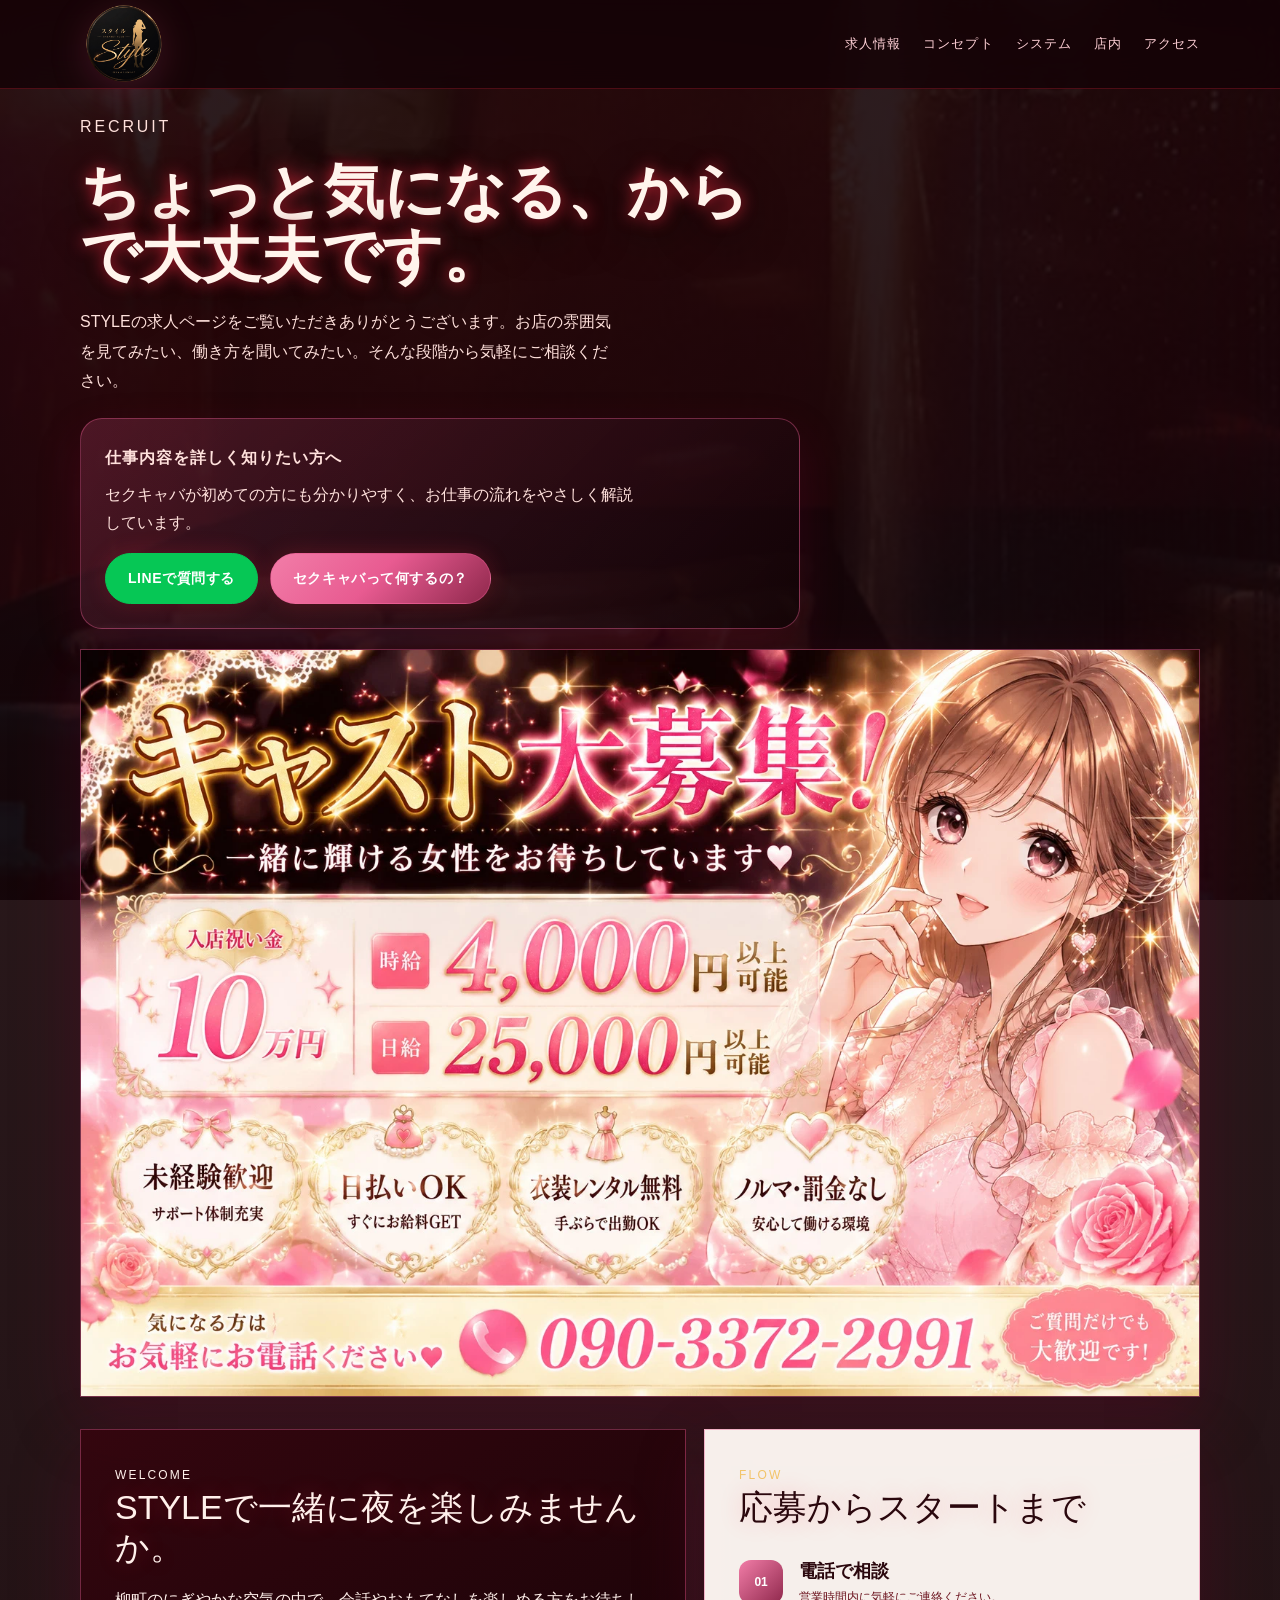
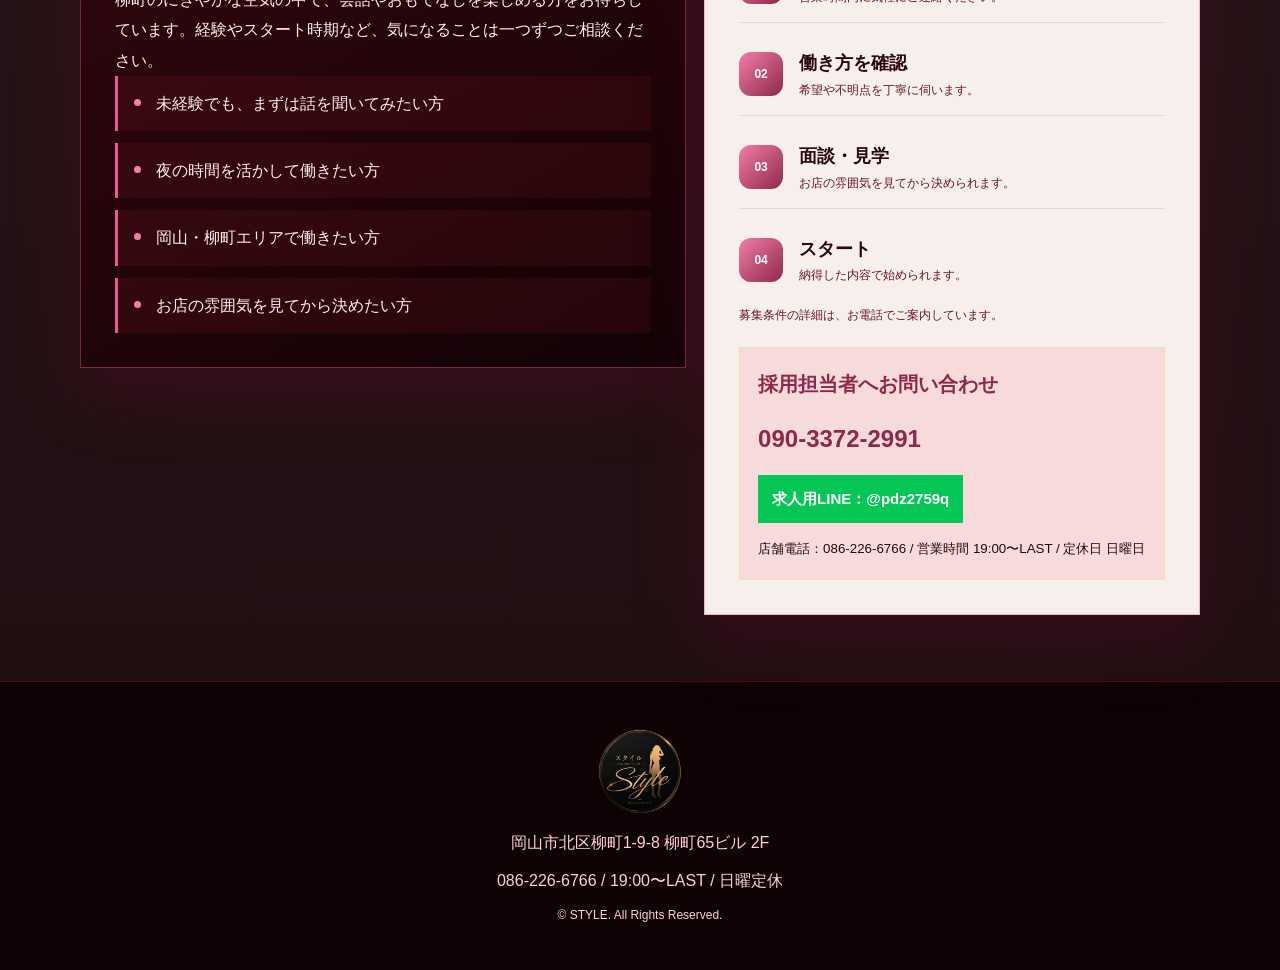
==== recruit.html @ b0fe08e3 "Redesign STYLE site with soft cute visual system" ====
<!doctype html>
<html lang="ja">
<head>
  <meta charset="utf-8">
  <meta name="viewport" content="width=device-width, initial-scale=1">
  <title>岡山・柳町のセクキャバ STYLE（スタイル）求人情報｜キャスト募集中</title>
  <meta name="description" content="岡山市北区柳町のセクキャバ STYLE（スタイル）の求人情報。お店の雰囲気や働き方を聞いてみたい方へ。まずは気軽にお電話ください。">
  <link rel="canonical" href="https://okayama-style.com/recruit.html">
  <meta name="format-detection" content="telephone=no">
  <meta name="theme-color" content="#160407">
  <script async src="https://www.googletagmanager.com/gtag/js?id=G-B4N6NQSVRD"></script>
  <script>
    window.dataLayer = window.dataLayer || [];
    function gtag(){dataLayer.push(arguments);}
    gtag('js', new Date());
    gtag('config', 'G-B4N6NQSVRD');
  </script>
  <meta property="og:type" content="website">
  <meta property="og:locale" content="ja_JP">
  <meta property="og:site_name" content="STYLE（スタイル）">
  <meta property="og:title" content="STYLE（スタイル）求人情報｜岡山・柳町でキャスト募集中">
  <meta property="og:description" content="お店の雰囲気や働き方を聞いてみたい方へ。STYLEの求人情報をご案内します。">
  <meta property="og:url" content="https://okayama-style.com/recruit.html">
  <meta property="og:image" content="https://okayama-style.com/assets/images/style_shop_hero_pc_1920x1080.webp">
  <meta property="og:image:alt" content="STYLE（スタイル）の店内写真">
  <meta name="twitter:card" content="summary_large_image">
  <link rel="preload" as="image" href="assets/images/logo.webp" type="image/webp">
  <link rel="stylesheet" href="assets/css/style.css?v=20260810-2">
  <script type="application/ld+json">
  {
    "@context": "https://schema.org",
    "@type": "WebPage",
    "name": "STYLE（スタイル）求人情報",
    "url": "https://okayama-style.com/recruit.html",
    "isPartOf": {"@type": "WebSite", "name": "STYLE（スタイル）", "url": "https://okayama-style.com/"},
    "about": {"@type": "LocalBusiness", "name": "STYLE（スタイル）", "telephone": "+81-86-226-6766", "address": {"@type": "PostalAddress", "streetAddress": "柳町1-9-8 柳町65ビル 2F", "addressLocality": "岡山市北区", "addressRegion": "岡山県", "addressCountry": "JP"}}
  }
  </script>
</head>
<body class="recruit-page">
  <a class="skip-link" href="#main">本文へ移動</a>
  <header class="site-header" data-header>
    <div class="container header-inner">
      <a class="brand" href="index.html" aria-label="STYLE トップへ">
        <img src="assets/images/logo.webp" alt="STYLE（スタイル）" width="180" height="180">
      </a>
      <button class="menu-button" type="button" data-menu-button aria-expanded="false" aria-controls="site-nav">
        <span></span><span></span><span></span><span class="sr-only">メニュー</span>
      </button>
      <nav class="site-nav" id="site-nav" data-nav>
        <a href="index.html#recruit">求人情報</a>
        <a href="index.html#concept">コンセプト</a>
        <a href="index.html#system">システム</a>
        <a href="index.html#interior">店内</a>
        <a href="index.html#access">アクセス</a>
      </nav>
    </div>
  </header>

  <main id="main" class="recruit-page-main">
    <div class="container">
      <header class="recruit-page-hero">
        <p class="section-label">Recruit</p>
        <h1>ちょっと気になる、からで大丈夫です。</h1>
        <p>STYLEの求人ページをご覧いただきありがとうございます。お店の雰囲気を見てみたい、働き方を聞いてみたい。そんな段階から気軽にご相談ください。</p>
        <div class="recruit-bridge recruit-bridge--featured">
          <p class="recruit-bridge-label">仕事内容を詳しく知りたい方へ</p>
          <p class="recruit-bridge-text">セクキャバが初めての方にも分かりやすく、お仕事の流れをやさしく解説しています。</p>
          <div class="recruit-bridge-actions">
            <a class="button recruit-bridge-line" href="https://line.me/R/ti/p/%40pdz2759q" target="_blank" rel="noopener noreferrer">LINEで質問する</a>
            <a class="button button-primary" href="recruit-dev/index.php">セクキャバって何するの？</a>
          </div>
        </div>
      </header>

      <a class="recruit-visual-link" href="tel:09033722991">
        <img class="recruit-visual" src="assets/images/cast_recruit.webp"
          alt="キャスト大募集！入店祝い金10万円、時給4,000円以上・日給25,000円以上可能。未経験歓迎・日払いOK・衣装レンタル無料・ノルマ罰金なし。お気軽にお電話ください 090-3372-2991"
          width="1536" height="1024" loading="eager">
      </a>

      <div class="recruit-detail-grid">
        <section class="recruit-detail-panel recruit-detail-panel--dark" aria-labelledby="recruit-welcome-title">
          <p class="section-label">Welcome</p>
          <h2 id="recruit-welcome-title">STYLEで一緒に夜を楽しみませんか。</h2>
          <p>柳町のにぎやかな空気の中で、会話やおもてなしを楽しめる方をお待ちしています。経験やスタート時期など、気になることは一つずつご相談ください。</p>
          <ul class="recruit-detail-list">
            <li>未経験でも、まずは話を聞いてみたい方</li>
            <li>夜の時間を活かして働きたい方</li>
            <li>岡山・柳町エリアで働きたい方</li>
            <li>お店の雰囲気を見てから決めたい方</li>
          </ul>
        </section>

        <section class="recruit-detail-panel" aria-labelledby="recruit-flow-title">
          <p class="section-label">Flow</p>
          <h2 id="recruit-flow-title">応募からスタートまで</h2>
          <ol class="recruit-steps">
            <li><span>01</span><strong>電話で相談</strong><small>営業時間内に気軽にご連絡ください。</small></li>
            <li><span>02</span><strong>働き方を確認</strong><small>希望や不明点を丁寧に伺います。</small></li>
            <li><span>03</span><strong>面談・見学</strong><small>お店の雰囲気を見てから決められます。</small></li>
            <li><span>04</span><strong>スタート</strong><small>納得した内容で始められます。</small></li>
          </ol>
          <p class="recruit-page-note">募集条件の詳細は、お電話でご案内しています。</p>
          <div class="recruit-contact">
            <strong>採用担当者へお問い合わせ</strong>
            <a href="tel:09033722991">090-3372-2991</a>
            <a class="recruit-line-link" href="https://line.me/R/ti/p/%40pdz2759q" target="_blank" rel="noopener">求人用LINE：@pdz2759q</a>
            <small>店舗電話：086-226-6766 / 営業時間 19:00〜LAST / 定休日 日曜日</small>
          </div>
        </section>
      </div>
    </div>
  </main>

  <footer class="site-footer recruit-page-footer">
    <div class="container footer-inner">
      <a class="footer-brand" href="index.html"><img src="assets/images/logo.webp" alt="STYLE（スタイル）" width="120" height="120"></a>
      <p>岡山市北区柳町1-9-8 柳町65ビル 2F</p>
      <p><a href="tel:0862266766">086-226-6766</a> / 19:00〜LAST / 日曜定休</p>
      <small>&copy; STYLE. All Rights Reserved.</small>
    </div>
  </footer>

  <div class="fixed-cta" aria-label="固定ナビゲーション">
    <a href="tel:0862266766">電話する</a>
    <a href="index.html">店舗サイト</a>
  </div>
  <script src="assets/js/main.js" defer></script>
</body>
</html>
---- assets/css/style.css ----
:root {
  --bg: #160407;
  --bg-soft: #2a070e;
  --panel: rgba(255, 245, 242, 0.94);
  --panel-strong: #fff8f4;
  --gold: #e85b91;
  --gold-light: #f27da8;
  --gold-dark: #8f284c;
  --accent: #f2c56a;
  --text: #fff4ec;
  --ink: #2a070d;
  --muted: #ffd0d6;
  --line: rgba(232, 91, 145, 0.42);
  --white-line: rgba(255, 255, 255, 0.16);
  --shadow: 0 24px 64px rgba(120, 0, 48, 0.28);
  --container: min(1120px, calc(100vw - 40px));
}

* {
  box-sizing: border-box;
}

html {
  scroll-behavior: smooth;
}

body {
  margin: 0;
  color: var(--text);
  background:
    radial-gradient(circle at 16% 0%, rgba(255, 45, 70, 0.32), transparent 34%),
    radial-gradient(circle at 84% 14%, rgba(255, 211, 90, 0.12), transparent 28%),
    linear-gradient(180deg, #120305 0%, #25060c 48%, #120305 100%);
  font-family: "Hiragino Maru Gothic ProN", "ヒラギノ丸ゴ ProN", "Yu Gothic", "YuGothic", Meiryo, sans-serif;
  line-height: 1.85;
  letter-spacing: 0;
}

body.nav-open {
  overflow: hidden;
}

img {
  display: block;
  max-width: 100%;
}

a {
  color: inherit;
  text-decoration: none;
}

.container {
  width: var(--container);
  margin-inline: auto;
}

.skip-link,
.sr-only {
  position: absolute;
  width: 1px;
  height: 1px;
  padding: 0;
  margin: -1px;
  overflow: hidden;
  clip: rect(0, 0, 0, 0);
  white-space: nowrap;
  border: 0;
}

.skip-link:focus {
  z-index: 100;
  top: 12px;
  left: 12px;
  width: auto;
  height: auto;
  clip: auto;
  padding: 10px 14px;
  color: #111;
  background: var(--gold-light);
}

.site-header {
  position: fixed;
  inset: 0 0 auto;
  z-index: 50;
  border-bottom: 1px solid rgba(255, 45, 70, 0.24);
  background: rgba(21, 3, 7, 0.84);
  backdrop-filter: blur(18px);
  transition: background 0.25s ease, border-color 0.25s ease;
}

.site-header.is-scrolled {
  background: rgba(21, 3, 7, 0.96);
  border-color: rgba(255, 45, 70, 0.42);
}

.header-inner {
  min-height: 72px;
  display: flex;
  align-items: center;
  justify-content: space-between;
  gap: 18px;
}

.brand img {
  width: 74px;
  height: 74px;
  object-fit: contain;
  filter: drop-shadow(0 8px 18px rgba(232, 91, 145, 0.18));
}

.menu-button {
  width: 44px;
  height: 44px;
  display: inline-flex;
  flex-direction: column;
  align-items: center;
  justify-content: center;
  gap: 5px;
  padding: 0;
  border: 1px solid var(--line);
  background: rgba(255, 45, 70, 0.12);
  color: #fff;
}

.menu-button span:not(.sr-only) {
  width: 20px;
  height: 1px;
  background: var(--gold-light);
}

.site-nav {
  position: fixed;
  inset: 72px 0 auto;
  display: grid;
  gap: 0;
  padding: 10px 20px 18px;
  transform: translateY(-14px);
  opacity: 0;
  pointer-events: none;
  background: rgba(21, 3, 7, 0.98);
  border-bottom: 1px solid var(--line);
  transition: opacity 0.2s ease, transform 0.2s ease;
}

.site-nav.is-open {
  transform: translateY(0);
  opacity: 1;
  pointer-events: auto;
}

.site-nav a {
  padding: 12px 0;
  color: var(--muted);
  font-size: 13px;
  letter-spacing: 0.08em;
  text-transform: uppercase;
  border-bottom: 1px solid rgba(255, 255, 255, 0.06);
}

.site-nav a:hover,
.site-nav a.is-active {
  color: var(--gold-light);
}

.hero {
  height: 68svh;
  position: relative;
  display: grid;
  align-items: end;
  overflow: hidden;
  padding: 114px 0 54px;
  isolation: isolate;
}

.hero::before {
  content: "";
  position: absolute;
  inset: 0;
  z-index: -1;
  background:
    linear-gradient(90deg, rgba(20, 2, 6, 0.92) 0%, rgba(32, 4, 10, 0.7) 44%, rgba(110, 5, 22, 0.12) 100%),
    linear-gradient(0deg, #160407 0%, rgba(22, 4, 7, 0.34) 28%, rgba(22, 4, 7, 0.02) 72%),
    radial-gradient(circle at 20% 28%, rgba(255, 45, 70, 0.46), transparent 34%),
    repeating-linear-gradient(100deg, rgba(255, 255, 255, 0.08) 0 1px, transparent 1px 18px);
}

.hero::after {
  content: "";
  position: absolute;
  inset: 0;
  z-index: -1;
  background: linear-gradient(
    to bottom,
    rgba(0, 0, 0, 0) 55%,
    rgba(0, 0, 0, 0.85) 100%
  );
  pointer-events: none;
}

.hero-media {
  position: absolute;
  inset: 0;
  z-index: -2;
}

.hero-media picture,
.hero-media img {
  width: 100%;
  height: 100%;
}

.hero-media picture {
  display: block;
}

.hero-media img {
  object-fit: cover;
  object-position: center 58%;
  filter: saturate(1.34) contrast(1.12) brightness(0.86);
  transform: scale(1.06);
  transform-origin: center 62%;
}

.hero-content {
  display: grid;
  gap: 22px;
  max-width: var(--container);
}

.hero-logo img {
  width: clamp(132px, 34vw, 230px);
  height: auto;
  filter: drop-shadow(0 20px 35px rgba(0, 0, 0, 0.58));
}

h1,
h2,
p {
  margin-block: 0;
}

h1 {
  max-width: 760px;
  color: var(--text);
  font-size: clamp(34px, 10.6vw, 82px);
  line-height: 1.08;
  font-weight: 700;
  text-shadow:
    0 0 16px rgba(255, 45, 70, 0.75),
    0 14px 44px rgba(0, 0, 0, 0.82);
}

.hero-title-line {
  display: block;
}

.hero-title-line--message {
  margin-top: 8px;
  color: #ffdbe7;
  font-size: 0.62em;
  line-height: 1.35;
  letter-spacing: 0.04em;
}

.hero-lead {
  max-width: 650px;
  color: #ffe3dd;
  font-size: clamp(15px, 4vw, 18px);
  text-shadow: 0 10px 30px rgba(0, 0, 0, 0.55);
}

.night-tags {
  display: flex;
  flex-wrap: wrap;
  gap: 8px;
  padding: 0;
  margin: 0;
  list-style: none;
}

.night-tags li {
  padding: 7px 12px;
  color: #fff;
  background: linear-gradient(135deg, rgba(255, 45, 70, 0.9), rgba(169, 0, 24, 0.76));
  border: 1px solid rgba(255, 211, 90, 0.34);
  box-shadow: 0 0 18px rgba(255, 45, 70, 0.28);
  font-family: "Hiragino Kaku Gothic ProN", "Yu Gothic", Meiryo, sans-serif;
  font-size: 12px;
  font-weight: 700;
}

.hero-prices {
  display: grid;
  grid-template-columns: repeat(2, minmax(0, 1fr));
  gap: 10px;
  max-width: 560px;
}

.hero-prices p,
.system-row,
.shop-info,
.recruit-panel {
  border: 1px solid var(--line);
  background:
    linear-gradient(150deg, rgba(255, 248, 244, 0.96), rgba(255, 219, 216, 0.9)),
    linear-gradient(90deg, rgba(255, 45, 70, 0.12), transparent);
  box-shadow: var(--shadow);
  border-radius: 18px;
}

.hero-prices p {
  min-height: 104px;
  display: grid;
  align-content: center;
  gap: 2px;
  padding: 16px;
}

.hero-prices span {
  color: #6d1520;
  font-size: 12px;
  letter-spacing: 0.12em;
  text-transform: uppercase;
}

.hero-prices strong {
  color: var(--gold-dark);
  font-size: clamp(24px, 7vw, 42px);
  line-height: 1.1;
  font-weight: 500;
}

.hero-prices small {
  color: #6d1520;
  font-family: "Hiragino Kaku Gothic ProN", "Yu Gothic", Meiryo, sans-serif;
  font-size: 11px;
  font-weight: 700;
}

.hero-price-note {
  color: #ffe1dc;
  font-family: "Hiragino Kaku Gothic ProN", "Yu Gothic", Meiryo, sans-serif;
  font-size: 12px;
  font-weight: 700;
}

.hero-actions,
.access-buttons {
  display: flex;
  flex-wrap: wrap;
  gap: 12px;
}

.button {
  min-height: 48px;
  display: inline-flex;
  align-items: center;
  justify-content: center;
  padding: 12px 22px;
  border: 1px solid var(--line);
  font-family: "Hiragino Kaku Gothic ProN", "Yu Gothic", Meiryo, sans-serif;
  font-size: 14px;
  font-weight: 700;
  letter-spacing: 0.04em;
  box-shadow: 0 0 22px rgba(255, 45, 70, 0.2);
  transition: transform 0.2s ease, border-color 0.2s ease, background 0.2s ease;
  border-radius: 999px;
}

.button:hover {
  transform: translateY(-2px);
  border-color: var(--gold-light);
}

.button-primary {
  color: #fff;
  background: linear-gradient(135deg, var(--gold-light), var(--gold) 48%, var(--gold-dark));
}

.button-secondary {
  color: #fff;
  background: rgba(30, 4, 8, 0.74);
}

.section {
  padding: 72px 0;
  background:
    radial-gradient(circle at 18% 0%, rgba(255, 45, 70, 0.24), transparent 28%),
    linear-gradient(180deg, rgba(255, 255, 255, 0.035), transparent 25%),
    var(--bg);
  border-top: 1px solid rgba(255, 45, 70, 0.24);
}

.section-heading {
  display: grid;
  gap: 10px;
  margin-bottom: 28px;
}

.section-label {
  color: var(--accent);
  font-family: "Hiragino Kaku Gothic ProN", "Yu Gothic", Meiryo, sans-serif;
  font-size: 12px;
  letter-spacing: 0.18em;
  text-transform: uppercase;
}

h2 {
  max-width: 840px;
  font-size: clamp(28px, 7vw, 52px);
  line-height: 1.18;
  font-weight: 500;
  text-shadow: 0 0 22px rgba(255, 45, 70, 0.28);
}

.concept-layout {
  display: grid;
  gap: 18px;
  color: #ffe1dc;
  font-size: 16px;
}

.system-section {
  background:
    radial-gradient(circle at 80% 10%, rgba(255, 211, 90, 0.14), transparent 28%),
    linear-gradient(135deg, rgba(255, 45, 70, 0.22), rgba(32, 4, 10, 0.84)),
    var(--bg-soft);
}

.system-list {
  display: grid;
  gap: 10px;
}

.system-row {
  display: flex;
  align-items: baseline;
  justify-content: space-between;
  gap: 18px;
  padding: 18px 16px;
  transform: skewX(-2deg);
}

.system-row span {
  color: #6d1520;
  font-size: 14px;
}

.system-row strong {
  color: var(--gold-dark);
  font-size: clamp(20px, 6vw, 34px);
  line-height: 1.2;
  font-weight: 500;
  text-align: right;
}

.note {
  margin-top: 18px;
  color: var(--muted);
  font-family: "Hiragino Kaku Gothic ProN", "Yu Gothic", Meiryo, sans-serif;
  font-size: 12px;
}

.interior-photo {
  margin: 0;
  border: 1px solid var(--line);
  background: #120305;
  box-shadow: var(--shadow);
  border-radius: 22px;
  overflow: hidden;
}

.interior-photo img {
  width: 100%;
  aspect-ratio: 3 / 2;
  object-fit: cover;
  filter: saturate(1.2) contrast(1.08);
}

.access-layout {
  display: grid;
  gap: 18px;
}

.shop-info {
  padding: 22px;
}

.shop-info dl {
  display: grid;
  gap: 0;
  margin: 0 0 22px;
}

.shop-info dl div {
  display: grid;
  gap: 4px;
  padding: 14px 0;
  border-bottom: 1px solid rgba(255, 255, 255, 0.08);
}

.shop-info dt {
  color: var(--gold);
  font-family: "Hiragino Kaku Gothic ProN", "Yu Gothic", Meiryo, sans-serif;
  font-size: 12px;
  letter-spacing: 0.08em;
}

.shop-info dd {
  margin: 0;
  color: var(--ink);
  font-size: 16px;
}

.map-frame {
  min-height: 340px;
  overflow: hidden;
  border: 1px solid var(--line);
  background: var(--panel-strong);
  box-shadow: var(--shadow);
}

.map-frame iframe {
  width: 100%;
  height: 100%;
  min-height: 340px;
  display: block;
  border: 0;
  filter: saturate(1.2) contrast(1.08);
}

.schedule-section {
  background:
    radial-gradient(circle at 80% 10%, rgba(255, 211, 90, 0.1), transparent 28%),
    linear-gradient(225deg, rgba(255, 45, 70, 0.18), rgba(22, 4, 7, 0.88)),
    var(--bg-soft);
}

.schedule-lead {
  color: #ffe1dc;
  font-size: 16px;
  margin-bottom: 24px;
}

.yorucom-banner-link {
  display: block;
  width: min(100%, 300px);
  margin: 20px auto 0;
  border: 1px solid var(--line);
  border-radius: 16px;
  box-shadow: var(--shadow);
  overflow: hidden;
  opacity: 0.86;
  transition: transform 0.2s ease, box-shadow 0.2s ease;
}

.yorucom-banner-link:hover {
  transform: translateY(-2px);
  box-shadow: 0 32px 90px rgba(120, 0, 20, 0.48);
}

.yorucom-banner-link img {
  width: 100%;
  height: auto;
  display: block;
}

.schedule-actions {
  display: flex;
  justify-content: center;
  flex-wrap: wrap;
  gap: 12px;
  margin-bottom: 6px;
}

.schedule-actions .button {
  min-width: min(100%, 360px);
  min-height: 60px;
  font-size: 18px;
}

.yorucom-sp {
  display: none;
}

.recruit-section {
  background:
    linear-gradient(rgba(32, 4, 10, 0.86), rgba(32, 4, 10, 0.92)),
    url("../images/store.webp") center / cover fixed;
}

.recruit-layout {
  display: grid;
  gap: 18px;
}

.recruit-copy,
.recruit-card {
  border: 1px solid var(--line);
  box-shadow: var(--shadow);
  border-radius: 22px;
}

.recruit-copy {
  display: grid;
  gap: 18px;
  padding: 26px;
  color: var(--text);
  background:
    linear-gradient(150deg, rgba(52, 5, 14, 0.94), rgba(16, 2, 5, 0.9)),
    linear-gradient(90deg, rgba(255, 45, 70, 0.16), transparent);
}

.recruit-copy .section-label {
  color: var(--accent);
}

.recruit-copy h2 {
  max-width: 760px;
}

.recruit-lead {
  max-width: 60ch;
  color: #ffe1dc;
  font-size: 16px;
}

.recruit-learning {
  display: grid;
  gap: 8px;
  padding: 18px;
  border: 1px solid rgba(242, 197, 106, 0.38);
  border-radius: 18px;
  background: linear-gradient(135deg, rgba(232, 91, 145, 0.2), rgba(26, 3, 8, 0.56));
}

.recruit-learning-label {
  color: var(--accent);
  font-size: 13px;
  font-weight: 700;
  letter-spacing: 0.06em;
}

.recruit-learning-text {
  color: #ffe1dc;
  font-family: "Hiragino Kaku Gothic ProN", "Yu Gothic", Meiryo, sans-serif;
  font-size: 14px;
  line-height: 1.7;
}

.recruit-learning .button {
  width: fit-content;
  margin-top: 4px;
}

.recruit-points {
  display: flex;
  flex-wrap: wrap;
  gap: 10px;
  padding: 0;
  margin: 0;
  list-style: none;
}

.recruit-points li {
  padding: 8px 12px;
  color: #fff;
  background: rgba(255, 45, 70, 0.16);
  border: 1px solid rgba(255, 211, 90, 0.22);
  border-radius: 999px;
  font-family: "Hiragino Kaku Gothic ProN", "Yu Gothic", Meiryo, sans-serif;
  font-size: 12px;
  font-weight: 700;
}

.recruit-actions {
  display: flex;
  flex-wrap: wrap;
  gap: 12px;
}

.recruit-card {
  display: grid;
  gap: 16px;
  padding: 22px;
  color: var(--ink);
  background:
    linear-gradient(150deg, rgba(255, 248, 244, 0.96), rgba(255, 219, 216, 0.92)),
    linear-gradient(90deg, rgba(255, 45, 70, 0.08), transparent);
}

.recruit-card-head {
  color: var(--gold-dark);
  font-family: "Hiragino Kaku Gothic ProN", "Yu Gothic", Meiryo, sans-serif;
  font-size: 12px;
  letter-spacing: 0.18em;
  text-transform: uppercase;
}

.recruit-steps {
  display: grid;
  gap: 12px;
  padding: 0;
  margin: 0;
  list-style: none;
}

.recruit-steps li {
  display: grid;
  grid-template-columns: 48px 1fr;
  gap: 4px 12px;
  align-items: start;
  padding: 14px 0;
  border-bottom: 1px solid rgba(42, 7, 13, 0.1);
}

.recruit-steps li:last-child {
  border-bottom: 0;
  padding-bottom: 0;
}

.recruit-steps span {
  grid-row: 1 / span 2;
  display: inline-grid;
  place-items: center;
  width: 44px;
  height: 44px;
  border-radius: 12px;
  color: #fff;
  background: linear-gradient(135deg, var(--gold-light), var(--gold-dark));
  font-family: "Hiragino Kaku Gothic ProN", "Yu Gothic", Meiryo, sans-serif;
  font-size: 12px;
  font-weight: 700;
}

.recruit-steps strong {
  color: var(--ink);
  font-size: 18px;
  line-height: 1.3;
  font-weight: 600;
}

.recruit-steps small {
  color: #6d1520;
  font-family: "Hiragino Kaku Gothic ProN", "Yu Gothic", Meiryo, sans-serif;
  font-size: 12px;
  line-height: 1.7;
}

.recruit-note {
  margin-top: 2px;
  color: #6d1520;
  font-family: "Hiragino Kaku Gothic ProN", "Yu Gothic", Meiryo, sans-serif;
  font-size: 12px;
}

.recruit-page {
  background:
    linear-gradient(rgba(22, 4, 7, 0.9), rgba(22, 4, 7, 0.96)),
    url("../images/store.webp") center / cover fixed;
}

.recruit-page-main {
  padding: 112px 0 48px;
}

.recruit-page-hero {
  display: grid;
  gap: 18px;
  max-width: 820px;
  margin-bottom: 20px;
  color: var(--text);
}

.recruit-page-hero h1 {
  max-width: 720px;
}

.recruit-page-hero p {
  max-width: 60ch;
  color: #ffe1dc;
  font-size: 16px;
}

.recruit-page-actions {
  display: flex;
  flex-wrap: wrap;
  gap: 12px;
  margin-top: 4px;
}

.recruit-visual-link {
  display: block;
  margin-bottom: 32px;
  border: 1px solid var(--line);
  box-shadow: var(--shadow);
  overflow: hidden;
  transition: transform 0.2s ease, box-shadow 0.2s ease;
}

.recruit-visual-link:hover {
  transform: translateY(-2px);
  box-shadow: 0 32px 90px rgba(120, 0, 20, 0.48);
}

.recruit-visual {
  width: 100%;
  height: auto;
  display: block;
}

.recruit-detail-grid {
  display: grid;
  gap: 18px;
}

.recruit-detail-panel {
  padding: 26px;
  border: 1px solid var(--line);
  box-shadow: var(--shadow);
  background: rgba(255, 248, 244, 0.96);
  color: var(--ink);
}

.recruit-detail-panel--dark {
  color: var(--text);
  background: linear-gradient(150deg, rgba(52, 5, 14, 0.96), rgba(16, 2, 5, 0.94));
}

.recruit-detail-panel h2 {
  margin-bottom: 18px;
  font-size: clamp(24px, 5vw, 34px);
}

.recruit-detail-panel--dark h2,
.recruit-detail-panel--dark p,
.recruit-detail-panel--dark li {
  color: #fff0eb;
}

.recruit-detail-panel p,
.recruit-detail-panel li {
  font-family: "Hiragino Kaku Gothic ProN", "Yu Gothic", Meiryo, sans-serif;
}

.recruit-detail-panel p {
  line-height: 1.9;
}

.recruit-detail-list {
  display: grid;
  gap: 12px;
  padding: 0;
  margin: 0;
  list-style: none;
}

.recruit-detail-list li {
  position: relative;
  padding: 14px 16px 14px 38px;
  border-left: 3px solid var(--gold);
  background: rgba(255, 45, 70, 0.08);
  line-height: 1.7;
}

.recruit-detail-list li::before {
  content: "";
  position: absolute;
  top: 23px;
  left: 16px;
  width: 7px;
  height: 7px;
  border-radius: 50%;
  background: var(--gold-light);
}

.recruit-page-note {
  margin-top: 18px;
  color: #6d1520;
  font-size: 12px;
}

.recruit-contact {
  display: grid;
  gap: 14px;
  margin-top: 20px;
  padding: 18px;
  border: 1px solid rgba(255, 211, 90, 0.35);
  background: rgba(255, 45, 70, 0.1);
}

.recruit-contact strong {
  color: var(--gold-dark);
  font-size: 20px;
}

.recruit-contact a {
  color: var(--gold-dark);
  font-size: 24px;
  font-weight: 700;
}

.recruit-contact .recruit-line-link {
  width: fit-content;
  padding: 10px 14px;
  color: #fff;
  background: #06c755;
  font-family: "Hiragino Kaku Gothic ProN", "Yu Gothic", Meiryo, sans-serif;
  font-size: 15px;
  font-weight: 700;
}

.recruit-page-footer {
  margin-top: 18px;
}

.recruit-bridge {
  margin-bottom: 32px;
  padding: 20px 24px;
  border: 1px solid var(--line);
  border-radius: 22px;
  background: rgba(16, 2, 5, 0.6);
}

.recruit-bridge--featured {
  width: min(100%, 720px);
  margin: 4px 0 0;
  padding: 24px;
  background: linear-gradient(135deg, rgba(232, 91, 145, 0.2), rgba(16, 2, 5, 0.72));
  box-shadow: 0 18px 44px rgba(120, 0, 48, 0.24);
}

.recruit-bridge-label {
  margin: 0 0 8px;
  color: var(--accent);
  font-family: "Hiragino Kaku Gothic ProN", "Yu Gothic", Meiryo, sans-serif;
  font-size: 13px;
  font-weight: 700;
  letter-spacing: 0.06em;
}

.recruit-bridge-text {
  margin: 0 0 16px;
  color: var(--muted);
  font-family: "Hiragino Kaku Gothic ProN", "Yu Gothic", Meiryo, sans-serif;
  font-size: 14px;
  line-height: 1.75;
}

.recruit-bridge-actions {
  display: flex;
  flex-wrap: wrap;
  gap: 12px;
}

.recruit-bridge-line {
  color: #fff;
  background: #06c755;
  border-color: #06c755;
}

.recruit-bridge-line:hover {
  background: #05b04c;
  border-color: #05b04c;
}

.recruit-panel p {
  color: #ffe1dc;
}

.site-footer {
  padding: 42px 0 90px;
  color: var(--muted);
  background: #0f0205;
  border-top: 1px solid rgba(255, 45, 70, 0.24);
  text-align: center;
}

.footer-inner {
  display: grid;
  justify-items: center;
  gap: 8px;
}

.footer-brand img {
  width: 96px;
  height: auto;
}

.site-footer small {
  font-family: "Hiragino Kaku Gothic ProN", "Yu Gothic", Meiryo, sans-serif;
  font-size: 12px;
}

.fixed-cta {
  position: fixed;
  z-index: 60;
  right: 10px;
  bottom: 10px;
  left: 10px;
  display: grid;
  grid-template-columns: 1fr 1fr;
  gap: 8px;
}

.fixed-cta a {
  min-height: 52px;
  display: grid;
  place-items: center;
  border: 1px solid var(--line);
  color: #fff;
  background: linear-gradient(135deg, var(--gold-light), var(--gold));
  font-family: "Hiragino Kaku Gothic ProN", "Yu Gothic", Meiryo, sans-serif;
  font-size: 14px;
  font-weight: 700;
}

.fixed-cta a:last-child {
  color: #fff;
  background: rgba(20, 2, 6, 0.96);
}

body.nav-open .fixed-cta {
  display: none;
}

@media (max-width: 759px) {
  .hero {
    align-items: start;
    height: 62svh;
    padding: 86px 0 18px;
  }

  .hero::before {
    background:
      linear-gradient(90deg, rgba(20, 2, 6, 0.62) 0%, rgba(32, 4, 10, 0.38) 52%, rgba(110, 5, 22, 0.08) 100%),
      linear-gradient(0deg, #160407 0%, rgba(22, 4, 7, 0.12) 38%, rgba(22, 4, 7, 0) 72%),
      radial-gradient(circle at 22% 64%, rgba(255, 45, 70, 0.28), transparent 34%);
  }

  .hero-actions {
    display: none;
  }

  .hero-logo {
    display: none;
  }

  h1 {
    max-width: 100%;
    font-size: clamp(30px, 9.4vw, 39px);
    line-height: 1.05;
  }

  .hero-title-line {
    display: block;
    white-space: nowrap;
  }

  .hero-title-line--message {
    white-space: normal;
    font-size: 0.58em;
    letter-spacing: 0.02em;
  }

  .hero-content {
    gap: 10px;
    align-content: start;
    padding-top: 18px;
  }

  .night-tags,
  .hero-lead {
    display: none;
  }

  .hero-prices {
    gap: 8px;
    width: min(100%, 260px);
    grid-template-columns: 1fr;
    margin-top: 16px;
  }

  .hero-prices p {
    min-height: 64px;
    padding: 12px 14px;
    background:
      linear-gradient(150deg, rgba(24, 3, 7, 0.72), rgba(80, 8, 18, 0.62)),
      linear-gradient(90deg, rgba(255, 45, 70, 0.12), transparent);
    backdrop-filter: blur(5px);
  }

  .hero-prices span {
    color: #ffd0d6;
  }

  .hero-prices small {
    color: #ffd0d6;
    font-size: 10px;
  }

  .hero-prices strong {
    color: #fff4ec;
    font-size: clamp(24px, 7.2vw, 31px);
    text-shadow: 0 0 18px rgba(255, 45, 70, 0.65);
  }

  .hero-price-note {
    width: min(100%, 260px);
    font-size: 11px;
    line-height: 1.5;
  }

  .hero-media img {
    object-position: 62% 56%;
    filter: saturate(1.25) contrast(1.06) brightness(0.98);
    transform: scale(1.06);
    transform-origin: 62% 56%;
  }

  .recruit-section {
    background-attachment: scroll;
  }

  .recruit-page {
    background-attachment: scroll;
  }

  .recruit-page-main {
    padding-top: 88px;
  }

  .recruit-page-hero h1 {
    font-size: clamp(30px, 8.5vw, 42px);
  }

  .recruit-detail-panel {
    padding: 22px;
  }

  .interior-photo {
    max-width: 330px;
    margin-inline: auto;
    height: 180px;
    overflow: hidden;
  }

  .interior-photo img {
    height: 100%;
    aspect-ratio: auto;
    object-position: center 38%;
  }

  .yorucom-pc {
    display: none;
  }

  .yorucom-sp {
    display: block;
  }

  .yorucom-banner-link {
    width: min(100%, 240px);
  }

  .schedule-actions .button {
    width: 100%;
  }
}

@media (min-width: 760px) {
  .menu-button {
    display: none;
  }

  .site-nav {
    position: static;
    display: flex;
    align-items: center;
    gap: 22px;
    padding: 0;
    transform: none;
    opacity: 1;
    pointer-events: auto;
    background: transparent;
    border: 0;
  }

  .site-nav a {
    border: 0;
  }

  .hero {
    height: 100vh;
    align-items: center;
    padding: 92px 0 40px;
  }

  .hero-content {
    gap: 16px;
  }

  .hero-logo img {
    width: min(14vw, 150px);
  }

  h1 {
    font-size: clamp(42px, 5.4vw, 60px);
  }

  .hero-title-line--message {
    font-size: 0.56em;
  }

  .hero-lead {
    max-width: 620px;
    font-size: 16px;
  }

  .hero-prices p {
    min-height: 88px;
  }

  .hero-media img {
    object-position: 74% center;
    transform: none;
  }

  .hero-prices {
    grid-template-columns: repeat(2, 230px);
  }

  .interior-section .section-heading {
    margin-bottom: 20px;
  }

  .interior-photo {
    max-width: 960px;
    height: 380px;
    margin-inline: auto;
    overflow: hidden;
  }

  .interior-photo img {
    height: 100%;
    aspect-ratio: auto;
    object-position: center 44%;
  }

  .concept-layout {
    grid-template-columns: 1fr 1fr;
    gap: 34px;
    font-size: 17px;
  }

  .system-list {
    grid-template-columns: repeat(2, minmax(0, 1fr));
  }

  .access-layout {
    grid-template-columns: 0.86fr 1.14fr;
    align-items: stretch;
  }

  .shop-info {
    padding: 28px;
  }

  .recruit-layout {
    grid-template-columns: 1.12fr 0.88fr;
    align-items: stretch;
  }

  .recruit-detail-grid {
    grid-template-columns: 1.1fr 0.9fr;
    align-items: start;
  }

  .recruit-detail-panel {
    padding: 34px;
  }

  .recruit-copy,
  .recruit-card {
    padding: 34px;
  }

  .recruit-steps {
    gap: 14px;
  }

  .recruit-steps li {
    padding: 15px 0;
  }

  .site-footer {
    padding-bottom: 44px;
  }

  .fixed-cta {
    display: none;
  }
}

@media (min-width: 1040px) {
  .section {
    padding: 104px 0;
  }

  .header-inner {
    min-height: 84px;
  }

  .brand img {
    width: 88px;
    height: 88px;
  }
}

@media (prefers-reduced-motion: reduce) {
  *,
  *::before,
  *::after {
    scroll-behavior: auto !important;
    transition-duration: 0.01ms !important;
    animation-duration: 0.01ms !important;
    animation-iteration-count: 1 !important;
  }
}
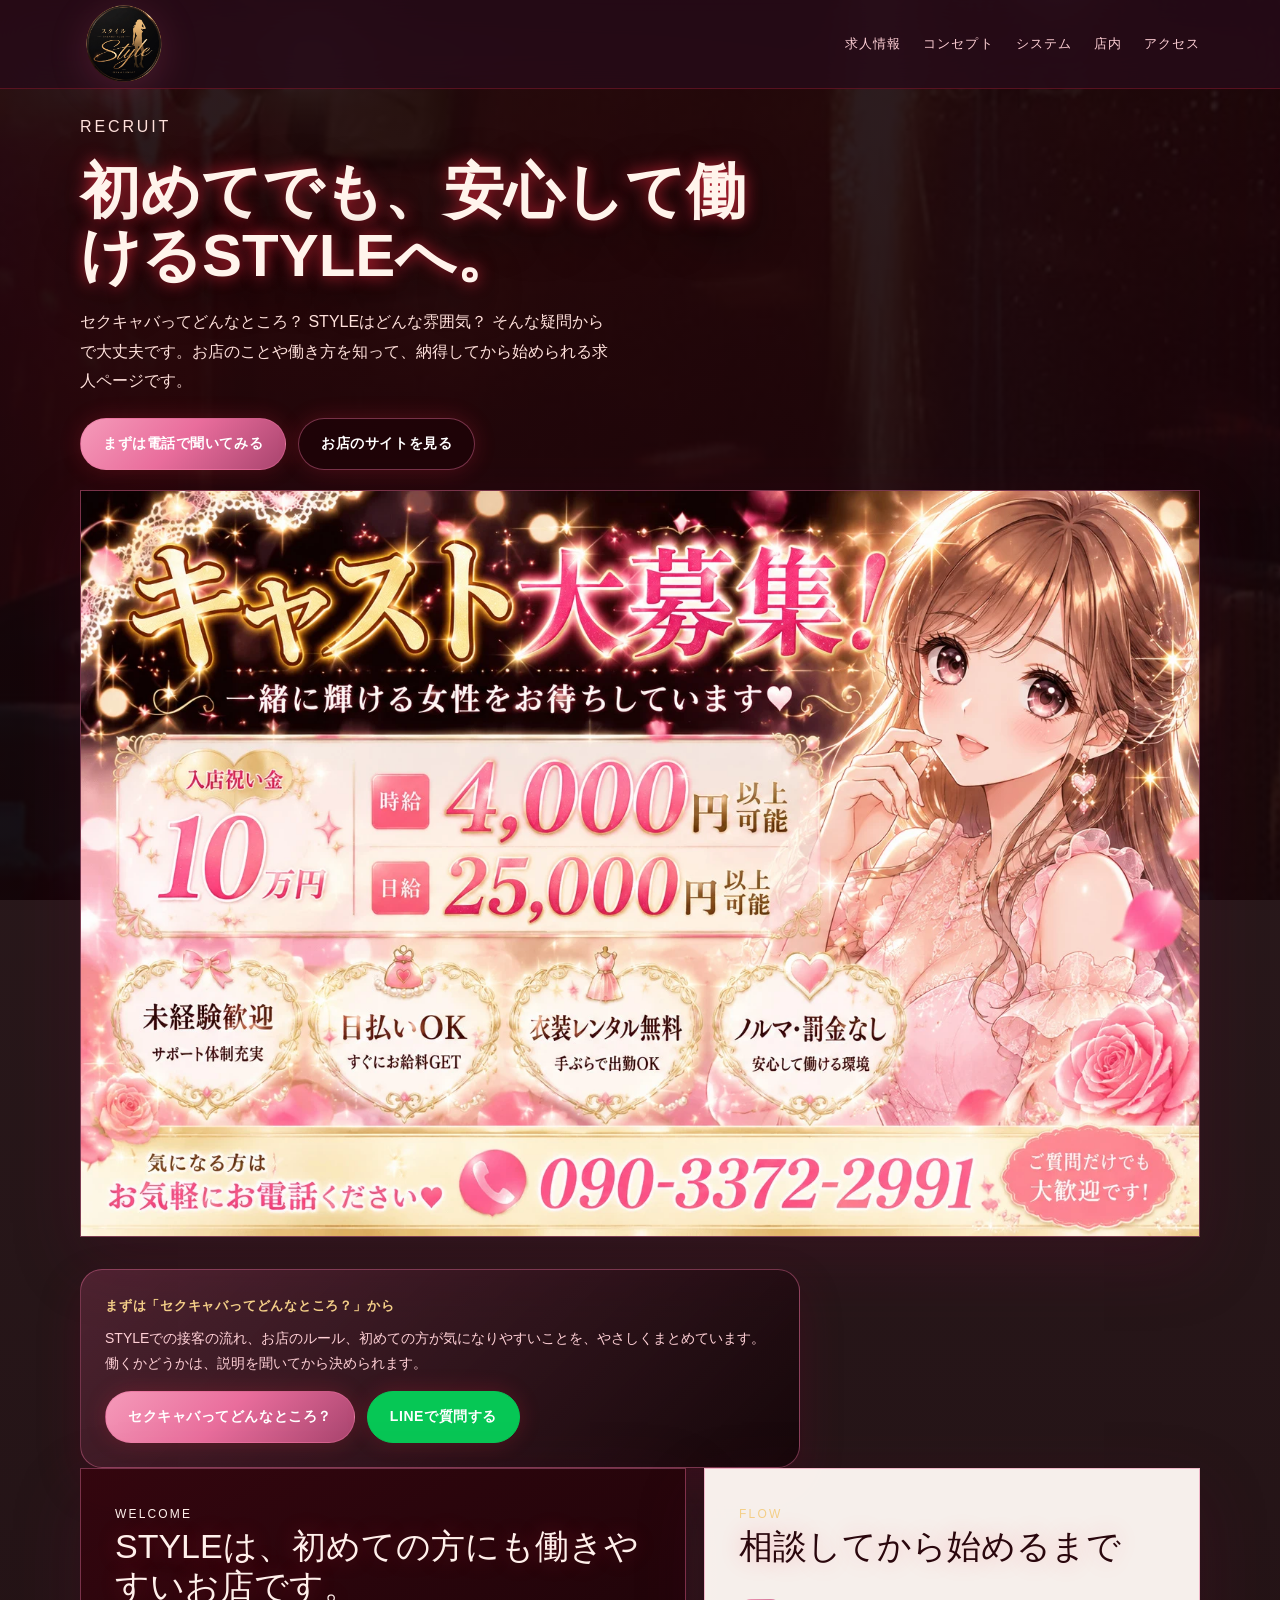
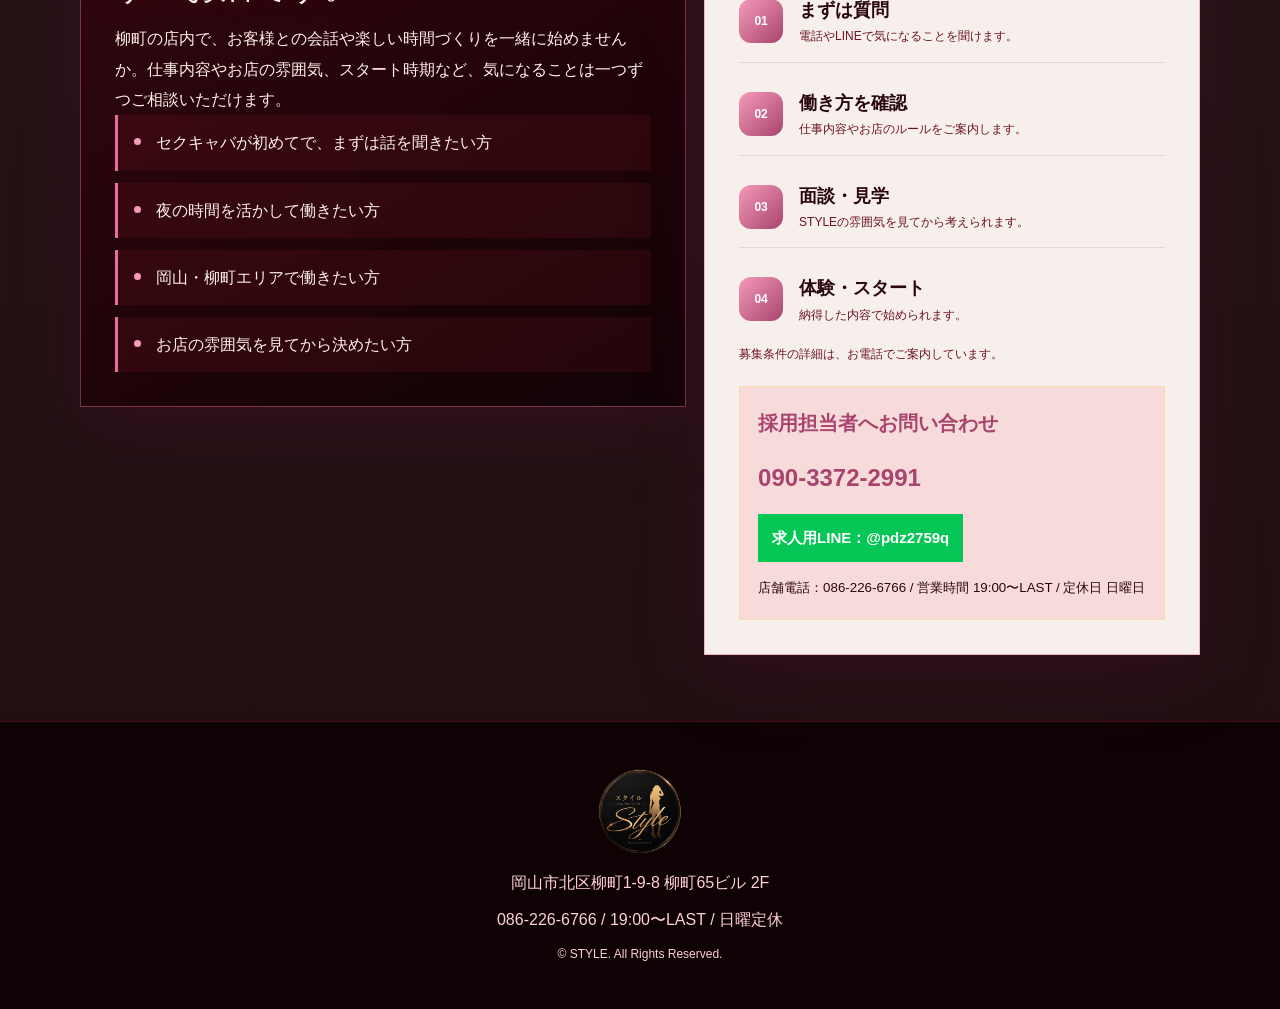
==== commit 9677c502: "feat: 求人導線をSTYLEの安心感中心に整理" ====
--- a/recruit.html
+++ b/recruit.html
@@ -3,8 +3,8 @@
 <head>
   <meta charset="utf-8">
   <meta name="viewport" content="width=device-width, initial-scale=1">
-  <title>岡山・柳町のセクキャバ STYLE（スタイル）求人情報｜キャスト募集中</title>
-  <meta name="description" content="岡山市北区柳町のセクキャバ STYLE（スタイル）の求人情報。お店の雰囲気や働き方を聞いてみたい方へ。まずは気軽にお電話ください。">
+  <title>セクキャバってどんなところ？｜岡山・柳町 STYLE（スタイル）求人</title>
+  <meta name="description" content="セクキャバが初めての方へ。STYLE（スタイル）のお店の雰囲気、働き方、接客の流れをやさしくご案内します。まずは仕事内容を聞くだけでも大丈夫です。">
   <link rel="canonical" href="https://okayama-style.com/recruit.html">
   <meta name="format-detection" content="telephone=no">
   <meta name="theme-color" content="#160407">
@@ -18,14 +18,14 @@
   <meta property="og:type" content="website">
   <meta property="og:locale" content="ja_JP">
   <meta property="og:site_name" content="STYLE（スタイル）">
-  <meta property="og:title" content="STYLE（スタイル）求人情報｜岡山・柳町でキャスト募集中">
-  <meta property="og:description" content="お店の雰囲気や働き方を聞いてみたい方へ。STYLEの求人情報をご案内します。">
+  <meta property="og:title" content="セクキャバってどんなところ？｜STYLE（スタイル）求人">
+  <meta property="og:description" content="STYLEのお店の雰囲気、働き方、接客の流れをやさしくご案内します。初めての方も、まずは質問だけで大丈夫です。">
   <meta property="og:url" content="https://okayama-style.com/recruit.html">
   <meta property="og:image" content="https://okayama-style.com/assets/images/style_shop_hero_pc_1920x1080.webp">
   <meta property="og:image:alt" content="STYLE（スタイル）の店内写真">
   <meta name="twitter:card" content="summary_large_image">
   <link rel="preload" as="image" href="assets/images/logo.webp" type="image/webp">
-  <link rel="stylesheet" href="assets/css/style.css?v=20260810-2">
+  <link rel="stylesheet" href="assets/css/style.css?v=20260804-1">
   <script type="application/ld+json">
   {
     "@context": "https://schema.org",
@@ -61,15 +61,11 @@
     <div class="container">
       <header class="recruit-page-hero">
         <p class="section-label">Recruit</p>
-        <h1>ちょっと気になる、からで大丈夫です。</h1>
-        <p>STYLEの求人ページをご覧いただきありがとうございます。お店の雰囲気を見てみたい、働き方を聞いてみたい。そんな段階から気軽にご相談ください。</p>
-        <div class="recruit-bridge recruit-bridge--featured">
-          <p class="recruit-bridge-label">仕事内容を詳しく知りたい方へ</p>
-          <p class="recruit-bridge-text">セクキャバが初めての方にも分かりやすく、お仕事の流れをやさしく解説しています。</p>
-          <div class="recruit-bridge-actions">
-            <a class="button recruit-bridge-line" href="https://line.me/R/ti/p/%40pdz2759q" target="_blank" rel="noopener noreferrer">LINEで質問する</a>
-            <a class="button button-primary" href="recruit-dev/index.php">セクキャバって何するの？</a>
-          </div>
+        <h1>初めてでも、安心して働けるSTYLEへ。</h1>
+        <p>セクキャバってどんなところ？ STYLEはどんな雰囲気？ そんな疑問からで大丈夫です。お店のことや働き方を知って、納得してから始められる求人ページです。</p>
+        <div class="recruit-page-actions">
+          <a class="button button-primary" href="tel:0862266766">まずは電話で聞いてみる</a>
+          <a class="button button-secondary" href="index.html">お店のサイトを見る</a>
         </div>
       </header>
 
@@ -79,13 +75,22 @@
           width="1536" height="1024" loading="eager">
       </a>
 
+      <div class="recruit-bridge recruit-bridge--featured">
+        <p class="recruit-bridge-label">まずは「セクキャバってどんなところ？」から</p>
+        <p class="recruit-bridge-text">STYLEでの接客の流れ、お店のルール、初めての方が気になりやすいことを、やさしくまとめています。働くかどうかは、説明を聞いてから決められます。</p>
+        <div class="recruit-bridge-actions">
+          <a class="button button-primary" href="recruit-dev/index.php">セクキャバってどんなところ？</a>
+          <a class="button recruit-bridge-line" href="https://line.me/R/ti/p/%40pdz2759q" target="_blank" rel="noopener noreferrer">LINEで質問する</a>
+        </div>
+      </div>
+
       <div class="recruit-detail-grid">
         <section class="recruit-detail-panel recruit-detail-panel--dark" aria-labelledby="recruit-welcome-title">
           <p class="section-label">Welcome</p>
-          <h2 id="recruit-welcome-title">STYLEで一緒に夜を楽しみませんか。</h2>
-          <p>柳町のにぎやかな空気の中で、会話やおもてなしを楽しめる方をお待ちしています。経験やスタート時期など、気になることは一つずつご相談ください。</p>
+          <h2 id="recruit-welcome-title">STYLEは、初めての方にも働きやすいお店です。</h2>
+          <p>柳町の店内で、お客様との会話や楽しい時間づくりを一緒に始めませんか。仕事内容やお店の雰囲気、スタート時期など、気になることは一つずつご相談いただけます。</p>
           <ul class="recruit-detail-list">
-            <li>未経験でも、まずは話を聞いてみたい方</li>
+            <li>セクキャバが初めてで、まずは話を聞きたい方</li>
             <li>夜の時間を活かして働きたい方</li>
             <li>岡山・柳町エリアで働きたい方</li>
             <li>お店の雰囲気を見てから決めたい方</li>
@@ -94,12 +99,12 @@
 
         <section class="recruit-detail-panel" aria-labelledby="recruit-flow-title">
           <p class="section-label">Flow</p>
-          <h2 id="recruit-flow-title">応募からスタートまで</h2>
+          <h2 id="recruit-flow-title">相談してから始めるまで</h2>
           <ol class="recruit-steps">
-            <li><span>01</span><strong>電話で相談</strong><small>営業時間内に気軽にご連絡ください。</small></li>
-            <li><span>02</span><strong>働き方を確認</strong><small>希望や不明点を丁寧に伺います。</small></li>
-            <li><span>03</span><strong>面談・見学</strong><small>お店の雰囲気を見てから決められます。</small></li>
-            <li><span>04</span><strong>スタート</strong><small>納得した内容で始められます。</small></li>
+            <li><span>01</span><strong>まずは質問</strong><small>電話やLINEで気になることを聞けます。</small></li>
+            <li><span>02</span><strong>働き方を確認</strong><small>仕事内容やお店のルールをご案内します。</small></li>
+            <li><span>03</span><strong>面談・見学</strong><small>STYLEの雰囲気を見てから考えられます。</small></li>
+            <li><span>04</span><strong>体験・スタート</strong><small>納得した内容で始められます。</small></li>
           </ol>
           <p class="recruit-page-note">募集条件の詳細は、お電話でご案内しています。</p>
           <div class="recruit-contact">
--- a/assets/css/style.css
+++ b/assets/css/style.css
@@ -1,18 +1,18 @@
 :root {
-  --bg: #160407;
-  --bg-soft: #2a070e;
+  --bg: #1c0a12;
+  --bg-soft: #351522;
   --panel: rgba(255, 245, 242, 0.94);
   --panel-strong: #fff8f4;
-  --gold: #e85b91;
-  --gold-light: #f27da8;
-  --gold-dark: #8f284c;
-  --accent: #f2c56a;
+  --gold: #e96d9c;
+  --gold-light: #f59ab9;
+  --gold-dark: #a8446e;
+  --accent: #f4cf88;
   --text: #fff4ec;
   --ink: #2a070d;
   --muted: #ffd0d6;
-  --line: rgba(232, 91, 145, 0.42);
+  --line: rgba(233, 109, 156, 0.44);
   --white-line: rgba(255, 255, 255, 0.16);
-  --shadow: 0 24px 64px rgba(120, 0, 48, 0.28);
+  --shadow: 0 24px 64px rgba(92, 14, 48, 0.24);
   --container: min(1120px, calc(100vw - 40px));
 }
 
@@ -28,9 +28,9 @@
   margin: 0;
   color: var(--text);
   background:
-    radial-gradient(circle at 16% 0%, rgba(255, 45, 70, 0.32), transparent 34%),
-    radial-gradient(circle at 84% 14%, rgba(255, 211, 90, 0.12), transparent 28%),
-    linear-gradient(180deg, #120305 0%, #25060c 48%, #120305 100%);
+    radial-gradient(circle at 16% 0%, rgba(245, 154, 185, 0.2), transparent 34%),
+    radial-gradient(circle at 84% 14%, rgba(255, 220, 160, 0.14), transparent 28%),
+    linear-gradient(180deg, #18070e 0%, #321322 48%, #18070e 100%);
   font-family: "Hiragino Maru Gothic ProN", "ヒラギノ丸ゴ ProN", "Yu Gothic", "YuGothic", Meiryo, sans-serif;
   line-height: 1.85;
   letter-spacing: 0;
@@ -85,13 +85,13 @@
   inset: 0 0 auto;
   z-index: 50;
   border-bottom: 1px solid rgba(255, 45, 70, 0.24);
-  background: rgba(21, 3, 7, 0.84);
+  background: rgba(39, 11, 24, 0.84);
   backdrop-filter: blur(18px);
   transition: background 0.25s ease, border-color 0.25s ease;
 }
 
 .site-header.is-scrolled {
-  background: rgba(21, 3, 7, 0.96);
+  background: rgba(39, 11, 24, 0.96);
   border-color: rgba(255, 45, 70, 0.42);
 }
 
@@ -139,7 +139,7 @@
   transform: translateY(-14px);
   opacity: 0;
   pointer-events: none;
-  background: rgba(21, 3, 7, 0.98);
+  background: rgba(39, 11, 24, 0.98);
   border-bottom: 1px solid var(--line);
   transition: opacity 0.2s ease, transform 0.2s ease;
 }
@@ -180,9 +180,9 @@
   inset: 0;
   z-index: -1;
   background:
-    linear-gradient(90deg, rgba(20, 2, 6, 0.92) 0%, rgba(32, 4, 10, 0.7) 44%, rgba(110, 5, 22, 0.12) 100%),
-    linear-gradient(0deg, #160407 0%, rgba(22, 4, 7, 0.34) 28%, rgba(22, 4, 7, 0.02) 72%),
-    radial-gradient(circle at 20% 28%, rgba(255, 45, 70, 0.46), transparent 34%),
+    linear-gradient(90deg, rgba(34, 8, 20, 0.76) 0%, rgba(58, 14, 34, 0.46) 44%, rgba(135, 35, 72, 0.08) 100%),
+    linear-gradient(0deg, #1c0a12 0%, rgba(35, 8, 19, 0.24) 28%, rgba(35, 8, 19, 0.01) 72%),
+    radial-gradient(circle at 20% 28%, rgba(245, 125, 169, 0.3), transparent 34%),
     repeating-linear-gradient(100deg, rgba(255, 255, 255, 0.08) 0 1px, transparent 1px 18px);
 }
 
@@ -194,7 +194,7 @@
   background: linear-gradient(
     to bottom,
     rgba(0, 0, 0, 0) 55%,
-    rgba(0, 0, 0, 0.85) 100%
+    rgba(24, 5, 14, 0.66) 100%
   );
   pointer-events: none;
 }
@@ -218,7 +218,7 @@
 .hero-media img {
   object-fit: cover;
   object-position: center 58%;
-  filter: saturate(1.34) contrast(1.12) brightness(0.86);
+  filter: saturate(1.18) contrast(1.06) brightness(0.98);
   transform: scale(1.06);
   transform-origin: center 62%;
 }
@@ -230,7 +230,7 @@
 }
 
 .hero-logo img {
-  width: clamp(132px, 34vw, 230px);
+  width: clamp(100px, 23vw, 132px);
   height: auto;
   filter: drop-shadow(0 20px 35px rgba(0, 0, 0, 0.58));
 }
@@ -384,10 +384,17 @@
   background: rgba(30, 4, 8, 0.74);
 }
 
+.button-quiet {
+  color: #ffe1ec;
+  background: rgba(90, 25, 54, 0.44);
+  border-color: rgba(245, 154, 185, 0.28);
+  box-shadow: none;
+}
+
 .section {
-  padding: 72px 0;
+  padding: 84px 0;
   background:
-    radial-gradient(circle at 18% 0%, rgba(255, 45, 70, 0.24), transparent 28%),
+    radial-gradient(circle at 18% 0%, rgba(245, 154, 185, 0.16), transparent 28%),
     linear-gradient(180deg, rgba(255, 255, 255, 0.035), transparent 25%),
     var(--bg);
   border-top: 1px solid rgba(255, 45, 70, 0.24);
@@ -397,6 +404,15 @@
   display: grid;
   gap: 10px;
   margin-bottom: 28px;
+}
+
+.section-heading::after {
+  content: "";
+  width: 54px;
+  height: 4px;
+  border-radius: 999px;
+  background: linear-gradient(90deg, var(--gold-light), var(--accent));
+  box-shadow: 0 0 18px rgba(245, 154, 185, 0.28);
 }
 
 .section-label {
@@ -422,10 +438,17 @@
   font-size: 16px;
 }
 
+.concept-layout p {
+  padding: 20px 22px;
+  border: 1px solid rgba(233, 109, 156, 0.24);
+  border-radius: 22px;
+  background: rgba(255, 245, 242, 0.06);
+}
+
 .system-section {
   background:
-    radial-gradient(circle at 80% 10%, rgba(255, 211, 90, 0.14), transparent 28%),
-    linear-gradient(135deg, rgba(255, 45, 70, 0.22), rgba(32, 4, 10, 0.84)),
+    radial-gradient(circle at 80% 10%, rgba(255, 220, 160, 0.16), transparent 28%),
+    linear-gradient(135deg, rgba(233, 109, 156, 0.18), rgba(53, 21, 34, 0.86)),
     var(--bg-soft);
 }
 
@@ -443,6 +466,12 @@
   transform: skewX(-2deg);
 }
 
+.system-row:nth-child(3) {
+  background:
+    linear-gradient(150deg, rgba(255, 245, 242, 0.9), rgba(255, 224, 230, 0.86)),
+    linear-gradient(90deg, rgba(233, 109, 156, 0.1), transparent);
+}
+
 .system-row span {
   color: #6d1520;
   font-size: 14px;
@@ -533,8 +562,8 @@
 
 .schedule-section {
   background:
-    radial-gradient(circle at 80% 10%, rgba(255, 211, 90, 0.1), transparent 28%),
-    linear-gradient(225deg, rgba(255, 45, 70, 0.18), rgba(22, 4, 7, 0.88)),
+    radial-gradient(circle at 80% 10%, rgba(255, 220, 160, 0.12), transparent 28%),
+    linear-gradient(225deg, rgba(233, 109, 156, 0.15), rgba(53, 21, 34, 0.88)),
     var(--bg-soft);
 }
 
@@ -581,13 +610,17 @@
   font-size: 18px;
 }
 
+.schedule-section .section-heading {
+  margin-bottom: 22px;
+}
+
 .yorucom-sp {
   display: none;
 }
 
 .recruit-section {
   background:
-    linear-gradient(rgba(32, 4, 10, 0.86), rgba(32, 4, 10, 0.92)),
+    linear-gradient(rgba(53, 21, 34, 0.8), rgba(30, 8, 19, 0.9)),
     url("../images/store.webp") center / cover fixed;
 }
 
@@ -609,8 +642,8 @@
   padding: 26px;
   color: var(--text);
   background:
-    linear-gradient(150deg, rgba(52, 5, 14, 0.94), rgba(16, 2, 5, 0.9)),
-    linear-gradient(90deg, rgba(255, 45, 70, 0.16), transparent);
+    linear-gradient(150deg, rgba(79, 28, 53, 0.9), rgba(30, 8, 19, 0.88)),
+    linear-gradient(90deg, rgba(245, 154, 185, 0.16), transparent);
 }
 
 .recruit-copy .section-label {
@@ -1035,9 +1068,9 @@
 
   .hero::before {
     background:
-      linear-gradient(90deg, rgba(20, 2, 6, 0.62) 0%, rgba(32, 4, 10, 0.38) 52%, rgba(110, 5, 22, 0.08) 100%),
-      linear-gradient(0deg, #160407 0%, rgba(22, 4, 7, 0.12) 38%, rgba(22, 4, 7, 0) 72%),
-      radial-gradient(circle at 22% 64%, rgba(255, 45, 70, 0.28), transparent 34%);
+      linear-gradient(90deg, rgba(34, 8, 20, 0.48) 0%, rgba(58, 14, 34, 0.22) 52%, rgba(135, 35, 72, 0.04) 100%),
+      linear-gradient(0deg, #1c0a12 0%, rgba(35, 8, 19, 0.08) 38%, rgba(35, 8, 19, 0) 72%),
+      radial-gradient(circle at 22% 64%, rgba(245, 125, 169, 0.2), transparent 34%);
   }
 
   .hero-actions {
@@ -1115,7 +1148,7 @@
 
   .hero-media img {
     object-position: 62% 56%;
-    filter: saturate(1.25) contrast(1.06) brightness(0.98);
+    filter: saturate(1.12) contrast(1.02) brightness(1.03);
     transform: scale(1.06);
     transform-origin: 62% 56%;
   }
@@ -1167,6 +1200,15 @@
 
   .schedule-actions .button {
     width: 100%;
+  }
+
+  .hero-actions--visit {
+    display: grid;
+    grid-template-columns: 1.4fr 1fr;
+  }
+
+  .hero-actions--visit .button-primary {
+    grid-column: 1 / -1;
   }
 }
 
@@ -1203,7 +1245,7 @@
   }
 
   .hero-logo img {
-    width: min(14vw, 150px);
+    width: min(10vw, 108px);
   }
 
   h1 {
@@ -1230,6 +1272,10 @@
 
   .hero-prices {
     grid-template-columns: repeat(2, 230px);
+  }
+
+  .hero-actions--visit .button-primary {
+    min-width: 250px;
   }
 
   .interior-section .section-heading {
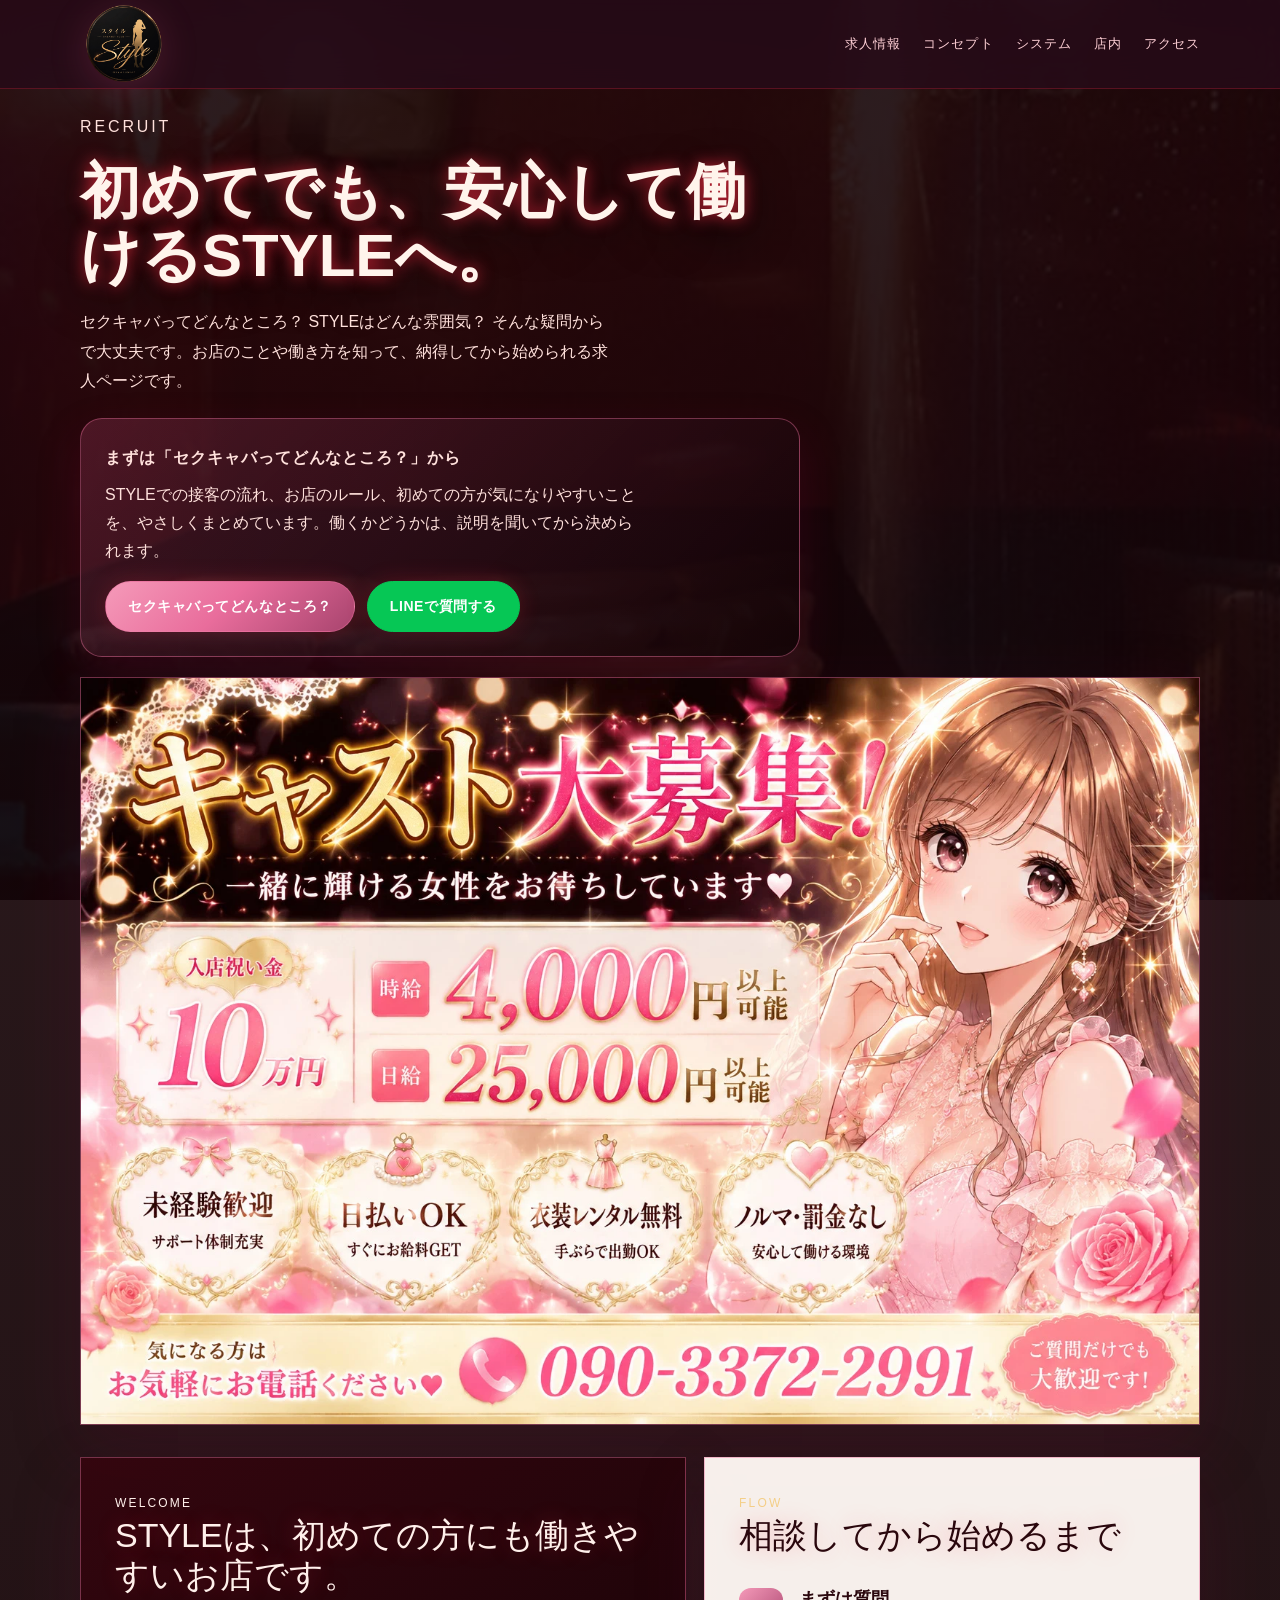
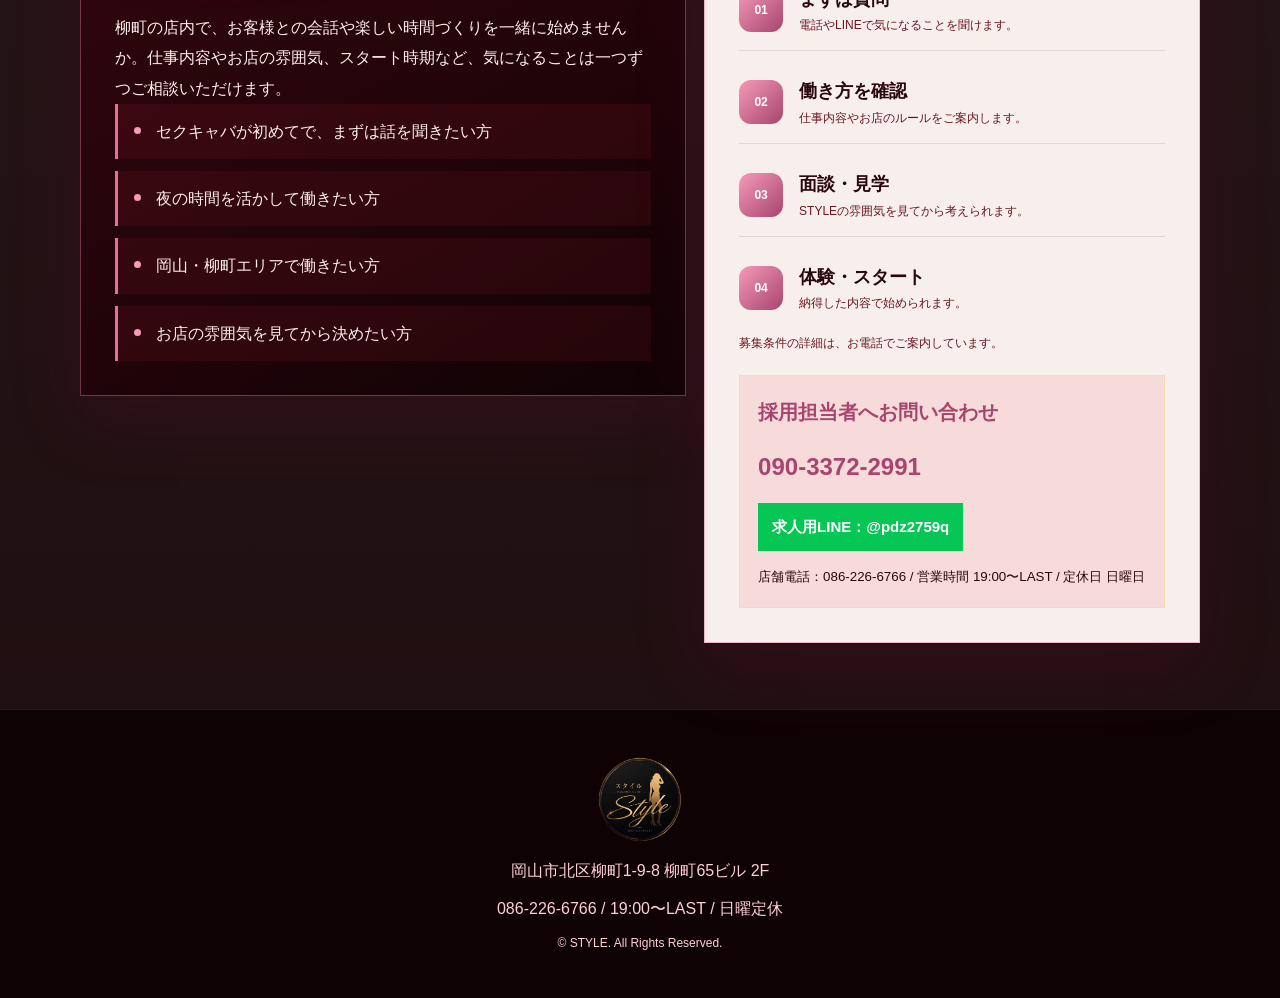
==== commit 874f4d85: "feat: 求人Heroの仕事内容導線を前面化" ====
--- a/recruit.html
+++ b/recruit.html
@@ -63,9 +63,13 @@
         <p class="section-label">Recruit</p>
         <h1>初めてでも、安心して働けるSTYLEへ。</h1>
         <p>セクキャバってどんなところ？ STYLEはどんな雰囲気？ そんな疑問からで大丈夫です。お店のことや働き方を知って、納得してから始められる求人ページです。</p>
-        <div class="recruit-page-actions">
-          <a class="button button-primary" href="tel:0862266766">まずは電話で聞いてみる</a>
-          <a class="button button-secondary" href="index.html">お店のサイトを見る</a>
+        <div class="recruit-bridge recruit-bridge--featured">
+          <p class="recruit-bridge-label">まずは「セクキャバってどんなところ？」から</p>
+          <p class="recruit-bridge-text">STYLEでの接客の流れ、お店のルール、初めての方が気になりやすいことを、やさしくまとめています。働くかどうかは、説明を聞いてから決められます。</p>
+          <div class="recruit-bridge-actions">
+            <a class="button button-primary" href="recruit-dev/index.php">セクキャバってどんなところ？</a>
+            <a class="button recruit-bridge-line" href="https://line.me/R/ti/p/%40pdz2759q" target="_blank" rel="noopener noreferrer">LINEで質問する</a>
+          </div>
         </div>
       </header>
 
@@ -74,15 +78,6 @@
           alt="キャスト大募集！入店祝い金10万円、時給4,000円以上・日給25,000円以上可能。未経験歓迎・日払いOK・衣装レンタル無料・ノルマ罰金なし。お気軽にお電話ください 090-3372-2991"
           width="1536" height="1024" loading="eager">
       </a>
-
-      <div class="recruit-bridge recruit-bridge--featured">
-        <p class="recruit-bridge-label">まずは「セクキャバってどんなところ？」から</p>
-        <p class="recruit-bridge-text">STYLEでの接客の流れ、お店のルール、初めての方が気になりやすいことを、やさしくまとめています。働くかどうかは、説明を聞いてから決められます。</p>
-        <div class="recruit-bridge-actions">
-          <a class="button button-primary" href="recruit-dev/index.php">セクキャバってどんなところ？</a>
-          <a class="button recruit-bridge-line" href="https://line.me/R/ti/p/%40pdz2759q" target="_blank" rel="noopener noreferrer">LINEで質問する</a>
-        </div>
-      </div>
 
       <div class="recruit-detail-grid">
         <section class="recruit-detail-panel recruit-detail-panel--dark" aria-labelledby="recruit-welcome-title">
